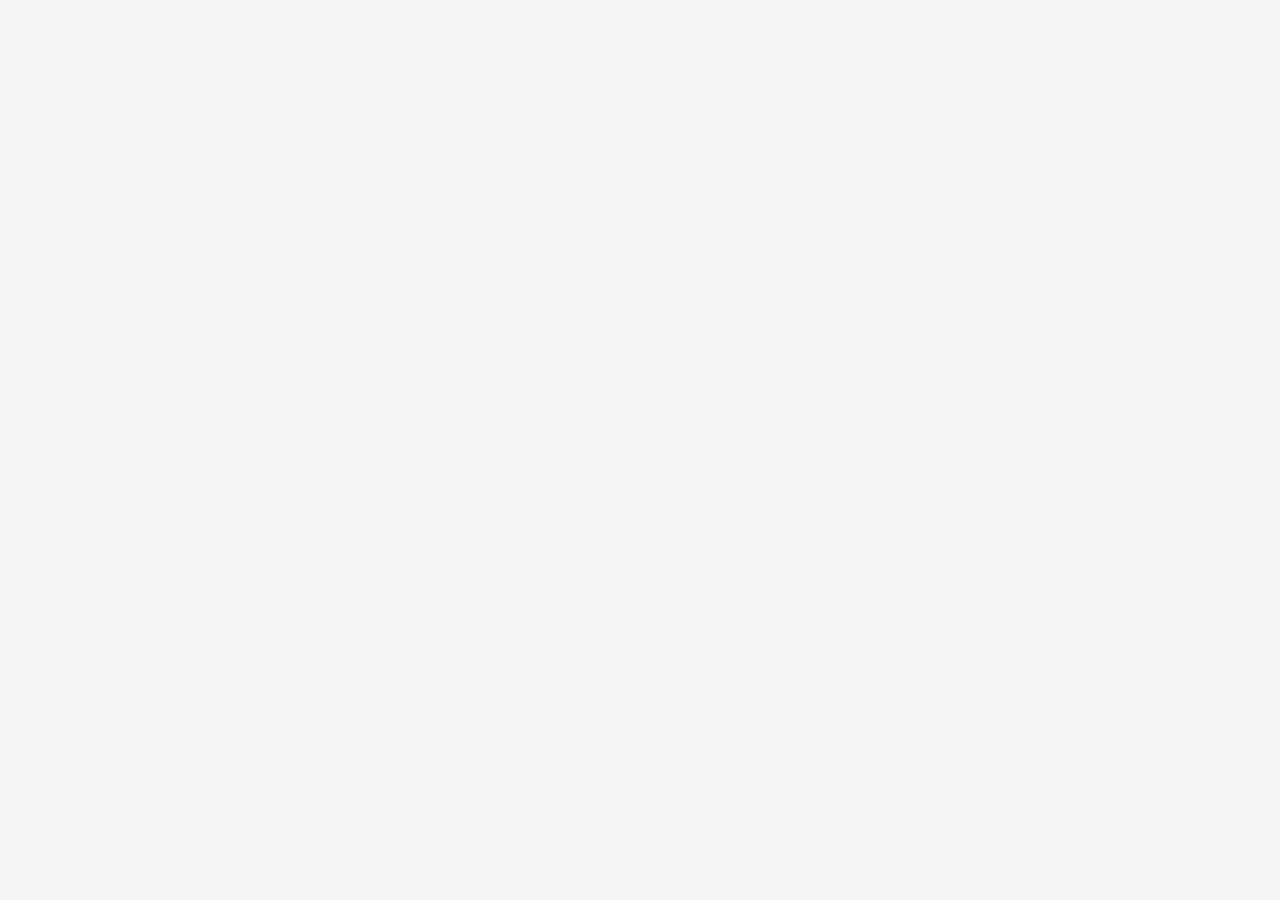
==== exercises/exercise7/index.html @ 6d3d3870 "EX7: Started exercise 7 (title screen for my project 3)." ====
<!DOCTYPE html>
<html>
  <head>
    <meta charset="utf-8">
    <meta name="viewport" width=device-width, initial-scale=1.0, maximum-scale=1.0, user-scalable=0>
	<title>CART253 (Ex7): Misplaced Master</title>
	<meta name="description" content="Project 2 for CART253 class, by Alexandra Melançon.">

    <!-- CSS stylesheet(s) -->
    <link rel="stylesheet" type="text/css" href="css/style.css" />

    <!-- Library script(s) -->
    <script src="js/libraries/p5.min.js"></script>
	<script src="js/libraries/p5.dom.js"></script>

    <!-- My script(s) -->
    <script src="js/script.js"></script>
	<script src="js/Sun.js"></script>
  </head>

  <body>

    <!-- HTML would go here if needed. -->
	<div id="game-container"></div>
	
  </body>

</html>
---- exercises/exercise7/css/style.css ----
/*********************************************

Here is a description of any special CSS used.
In this case it's just padding and margin to 0
so the canvas is flush with the top left corner.

**********************************************/

html, body {
  height: 100%;
  width: 100%;
  overflow-y: hidden;
  margin: 0;
  background-color: #f6f6f6;
  display: flex;
  position: relative;
  /* This centers our sketch horizontally. */
  justify-content: center;
  /* This centers our sketch vertically. */
  align-items: center;
}

* {
  -webkit-font-smoothing: antialiased;
  -moz-osx-font-smoothing: grayscale;
  -webkit-box-sizing: border-box;
  -moz-box-sizing: border-box;    
  box-sizing: border-box;
}

p {
  position: unset !important;
  padding: 2%;
}

div {
   display: inline-block;
}


#game-container {
  height: 100%;
  width: 100%;
}
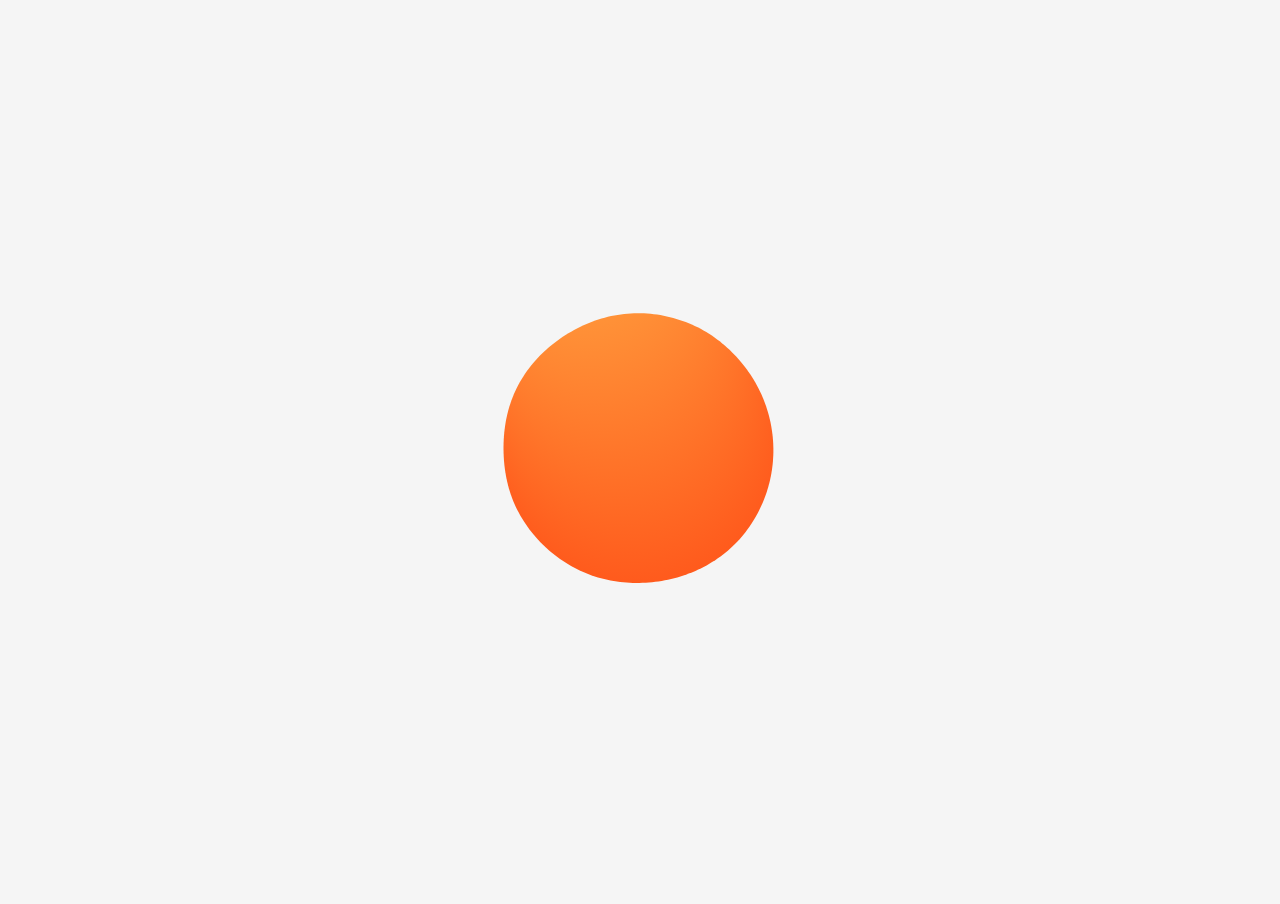
==== commit 2b9a016d: "EX7: Updated the p5.min.js library and added the base structure with an animated/interactive sun obj" ====
--- a/exercises/exercise7/index.html
+++ b/exercises/exercise7/index.html
@@ -1,8 +1,7 @@
 <!DOCTYPE html>
-<html>
+<html lang="en" >
   <head>
-    <meta charset="utf-8">
-    <meta name="viewport" width=device-width, initial-scale=1.0, maximum-scale=1.0, user-scalable=0>
+    <meta http-equiv="Content-Type" content="text/html; charset=UTF-8" />
 	<title>CART253 (Ex7): Misplaced Master</title>
 	<meta name="description" content="Project 2 for CART253 class, by Alexandra Melançon.">
 
@@ -21,6 +20,10 @@
   <body>
 
     <!-- HTML would go here if needed. -->
+	<div id="title-container">
+		<div id="sun"></div>
+	</div>
+	
 	<div id="game-container"></div>
 	
   </body>
--- a/exercises/exercise7/css/style.css
+++ b/exercises/exercise7/css/style.css
@@ -41,5 +41,19 @@
 #game-container {
   height: 100%;
   width: 100%;
+  position: absolute;
 }
 
+
+#title-container {
+  height: 100%;
+  width: 100%;
+  position: absolute;
+}
+
+
+#sun {
+  height: 50%;
+  width: 50%;
+  position: absolute;
+}
